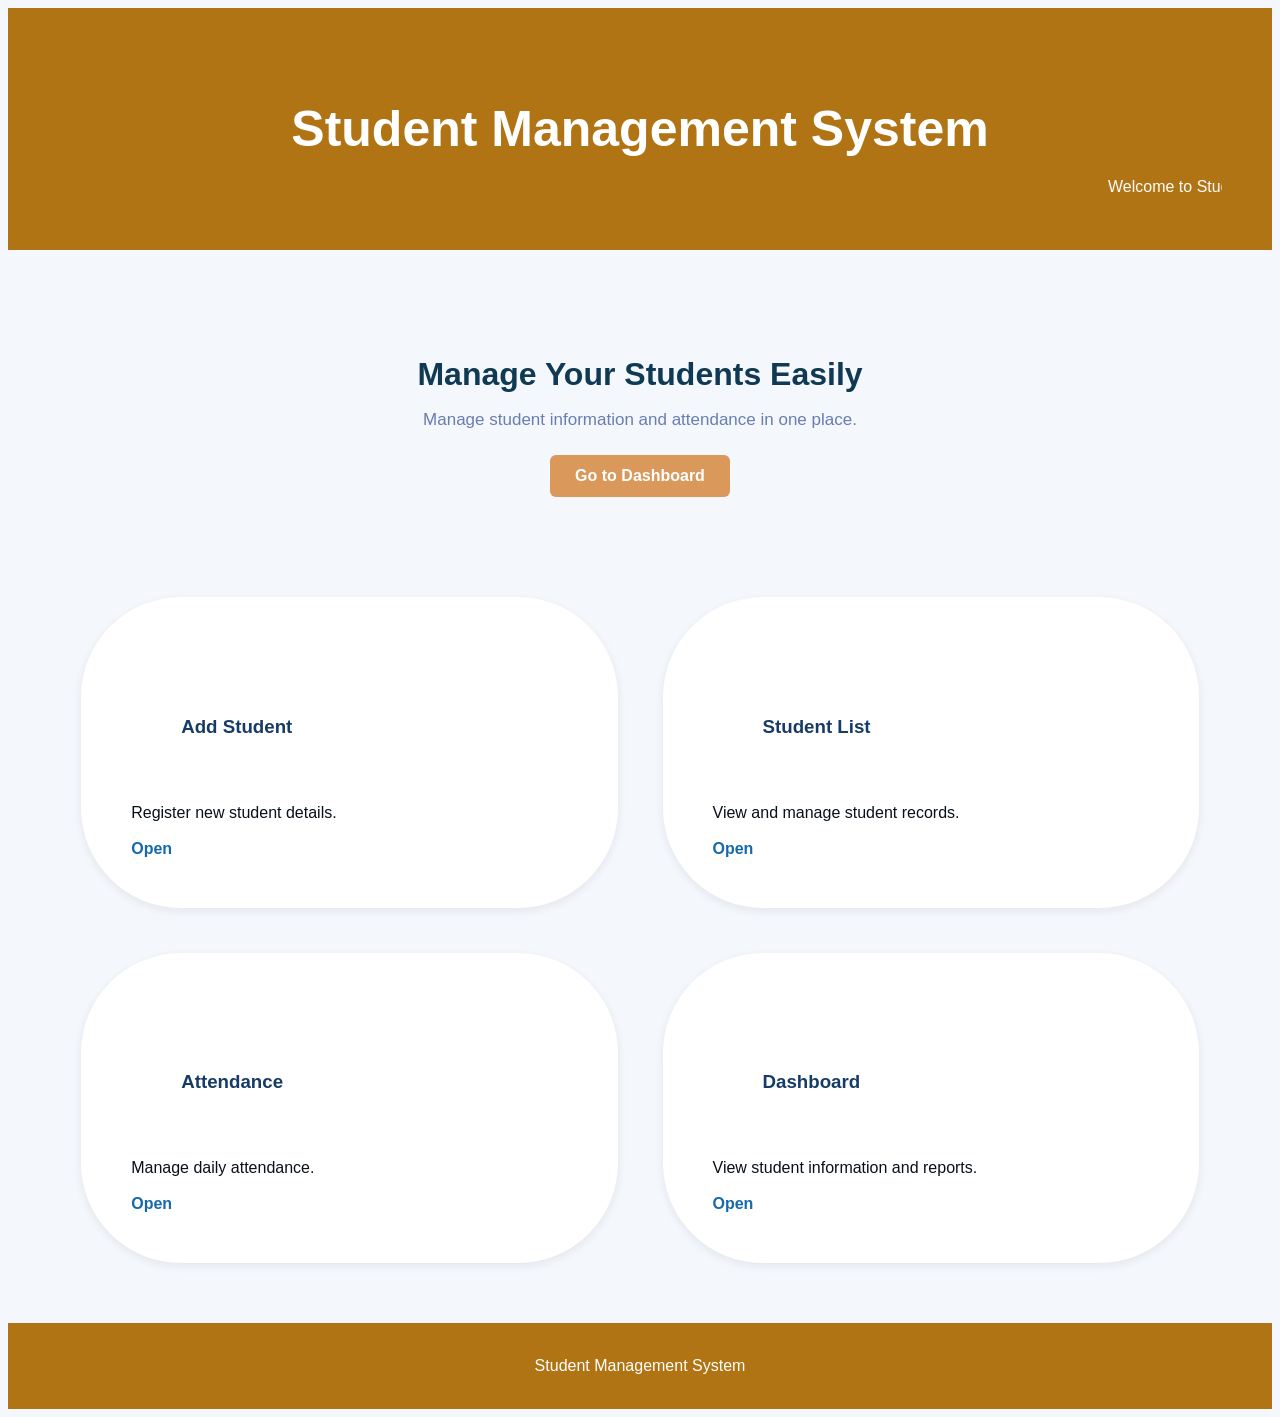
==== index.html @ 4cecdb38 "Create home page and navigation" ====
<!DOCTYPE html>
<html lang="en">
<head>
    <meta charset="UTF-8">
    <meta name="viewport" content="width=device-width, initial-scale=1.0">
    <title>Student Management System</title>
    <link rel="stylesheet" href="css/home.css">
</head>
<body>

    <header>
        <h2 align="center">Student Management System</h2>

        <marquee>Welcome to Student Management System</marquee>
    </header>
<main>
     <section class="welcome">
        <h1>Manage Your Students Easily</h1>
        <p>Manage student information and attendance in one place.</p>

        <a href="dashboard.html" class="main-button">
            Go to Dashboard
        </a>
    </section>
    </main>

        <section class="features">

            <div class="card">
                <h3>Add Student</h3>
                <p>Register new student details.</p>
                <a href="add-student.html">Open</a>
            </div>

            <div class="card">
                <h3>Student List</h3>
                <p>View and manage student records.</p>
                <a href="students.html">Open</a>
            </div>

            <div class="card">
                <h3>Attendance</h3>
                <p>Manage daily attendance.</p>
                <a href="attendance.html">Open</a>
            </div>

            <div class="card">
                <h3>Dashboard</h3>
                <p>View student information and reports.</p>
                <a href="dashboard.html">Open</a>
            </div>

        </section>
    </main>

    <footer>
        <p>Student Management System</p>
    </footer>

    <script src="js/home.js"></script>
</body>
</html>
---- css/home.css ----
body {
    font-family: Arial, sans-serif;
    background-color: #f4f7fc;
    color: #263238;
}


header {
    background-color: #b07414;
    color: white;
    padding: 50px;
    margin-bottom: 10px;
    
}

header h2 {
    margin-bottom: 20px;
    font-size: 50px;
    align-items: center;
}


nav {
    display: flex;
    flex-wrap: wrap;
    gap: 25px;
}

nav a {
    color: rgb(235, 174, 174);
    text-decoration:none;
    font-size: 15px;
    font-weight: bold;
}

nav a:hover {
    color: #ffd166;
}

.welcome {
    text-align: center;
    padding: 70px 20px;
}

.welcome h1 {
    font-size: 32px;
    margin-bottom: 15px;
    color: #103954;
}

.welcome p {
    font-size: 17px;
    color: #697db1;
    margin-bottom: 25px;
}


.main-button {
    display: inline-block;
    background-color: #da985b;
    color: white;
    padding: 12px 25px;
    border-radius: 6px;
    text-decoration: none;
    font-weight: bold;
}

.main-button:hover {
    background-color: #9d5ed4;
}


.features {
    display: grid;
    grid-template-columns: repeat(2, minmax(0, 1fr));
    gap: 25px;
    padding: 20px 5% 50px;
}

.card {
    background-color:white;
    padding: 50px;
    border-radius: 10px;
    box-shadow: 0 3px 10px rgba(28, 36, 57, 0.08);
    transition: transform 0.3s;
    border-radius: 100px;
    border-color: #103954;
    align-items: center;
    margin: 10px;

}

.card:hover {
    transform: translateY(-5px);
}

.card h3 {
    color: #173b67;
    margin-bottom: 12px;
    padding:50px;
}

.card p {
    color: #08101a;
    margin-bottom: 18px;
}

.card a {
    color: #1769aa;
    text-decoration: none;
    font-weight: bold;
}

footer {
     background-color: #b07414;
    color: white;
    text-align: center;
    padding: 18px;
}
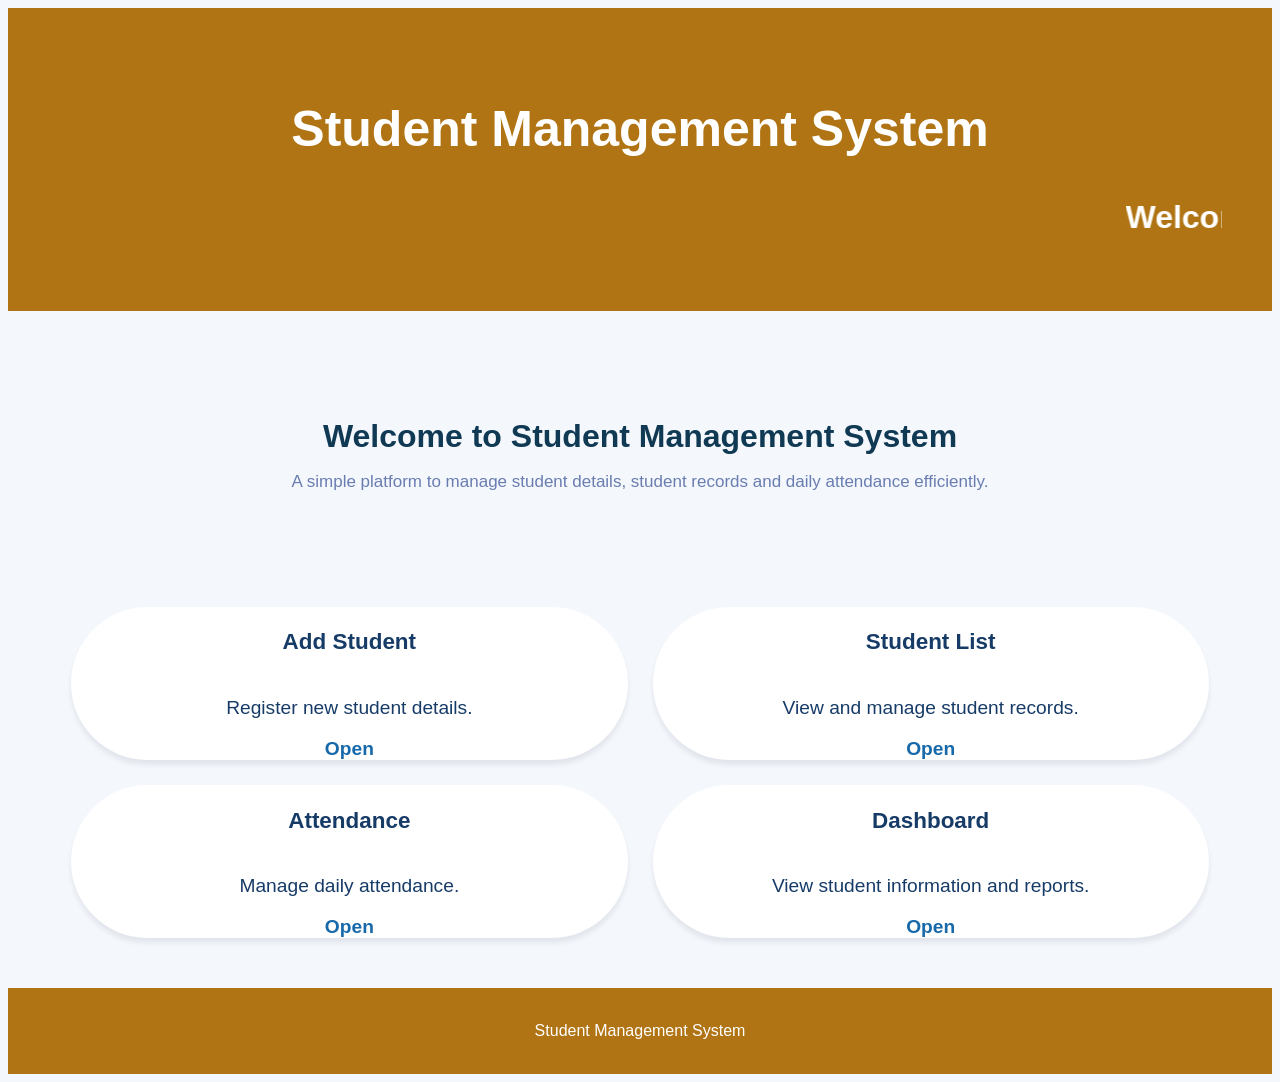
==== commit 557031a9: "Update home page design" ====
--- a/index.html
+++ b/index.html
@@ -12,17 +12,17 @@
     <header>
         <h2 align="center">Student Management System</h2>
 
-        <marquee>Welcome to Student Management System</marquee>
+        <marquee><h1>Welcome to Student Management System</h1></marquee>
     </header>
 <main>
      <section class="welcome">
-        <h1>Manage Your Students Easily</h1>
-        <p>Manage student information and attendance in one place.</p>
+    <h1>Welcome to Student Management System</h1>
 
-        <a href="dashboard.html" class="main-button">
-            Go to Dashboard
-        </a>
-    </section>
+    <p>
+        A simple platform to manage student details,
+        student records and daily attendance efficiently.
+    </p>
+</section>
     </main>
 
         <section class="features">
--- a/css/home.css
+++ b/css/home.css
@@ -81,31 +81,37 @@
 }
 
 .card {
+    font-size: larger;
     background-color:white;
-    padding: 50px;
-    border-radius: 10px;
-    box-shadow: 0 3px 10px rgba(28, 36, 57, 0.08);
+   padding: auto;
+    border-radius: 70px;
+    box-shadow: 0 5px 5px rgba(28, 36, 57, 0.08);
     transition: transform 0.3s;
     border-radius: 100px;
-    border-color: #103954;
+    border-color: #0b8be0;
     align-items: center;
-    margin: 10px;
+     display: flex;
+    flex-direction: column;
+    justify-content: center;
+    align-items: center;
+    text-align: center;
+   
 
 }
 
 .card:hover {
-    transform: translateY(-5px);
+    transform: translatey(-6px);
 }
 
 .card h3 {
     color: #173b67;
-    margin-bottom: 12px;
-    padding:50px;
+   
 }
 
 .card p {
-    color: #08101a;
-    margin-bottom: 18px;
+    color: #173b67;
+    
+   
 }
 
 .card a {
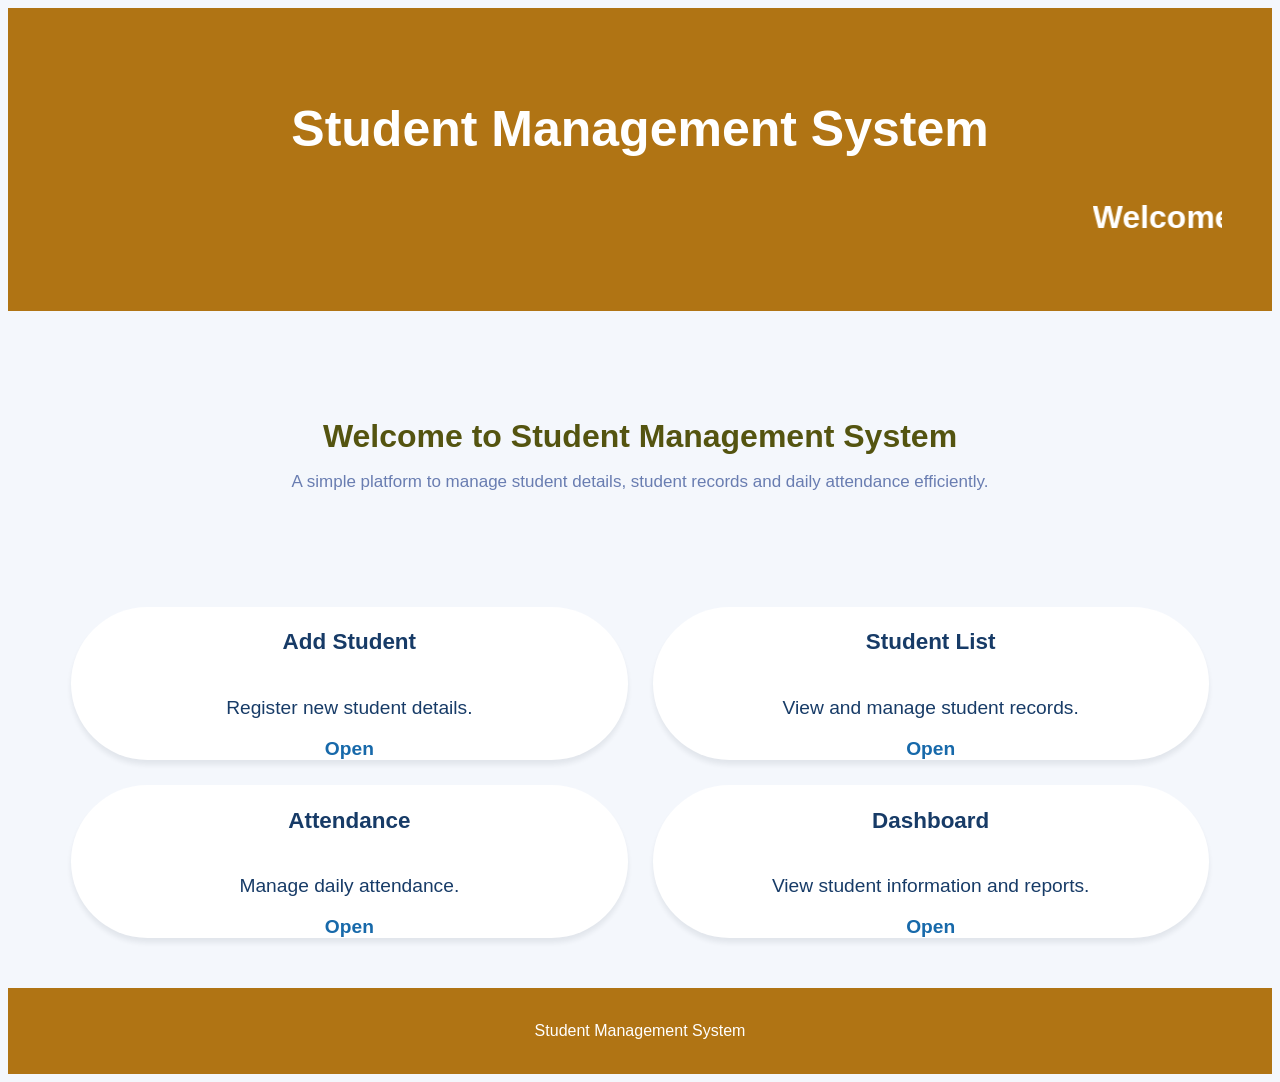
==== commit 42ff0b33: "updated home page design" ====
--- a/index.html
+++ b/index.html
@@ -24,7 +24,7 @@
     </p>
 </section>
     </main>
-
+<main>
         <section class="features">
 
             <div class="card">
--- a/css/home.css
+++ b/css/home.css
@@ -48,7 +48,7 @@
 .welcome h1 {
     font-size: 32px;
     margin-bottom: 15px;
-    color: #103954;
+    color: #545410;
 }
 
 .welcome p {
